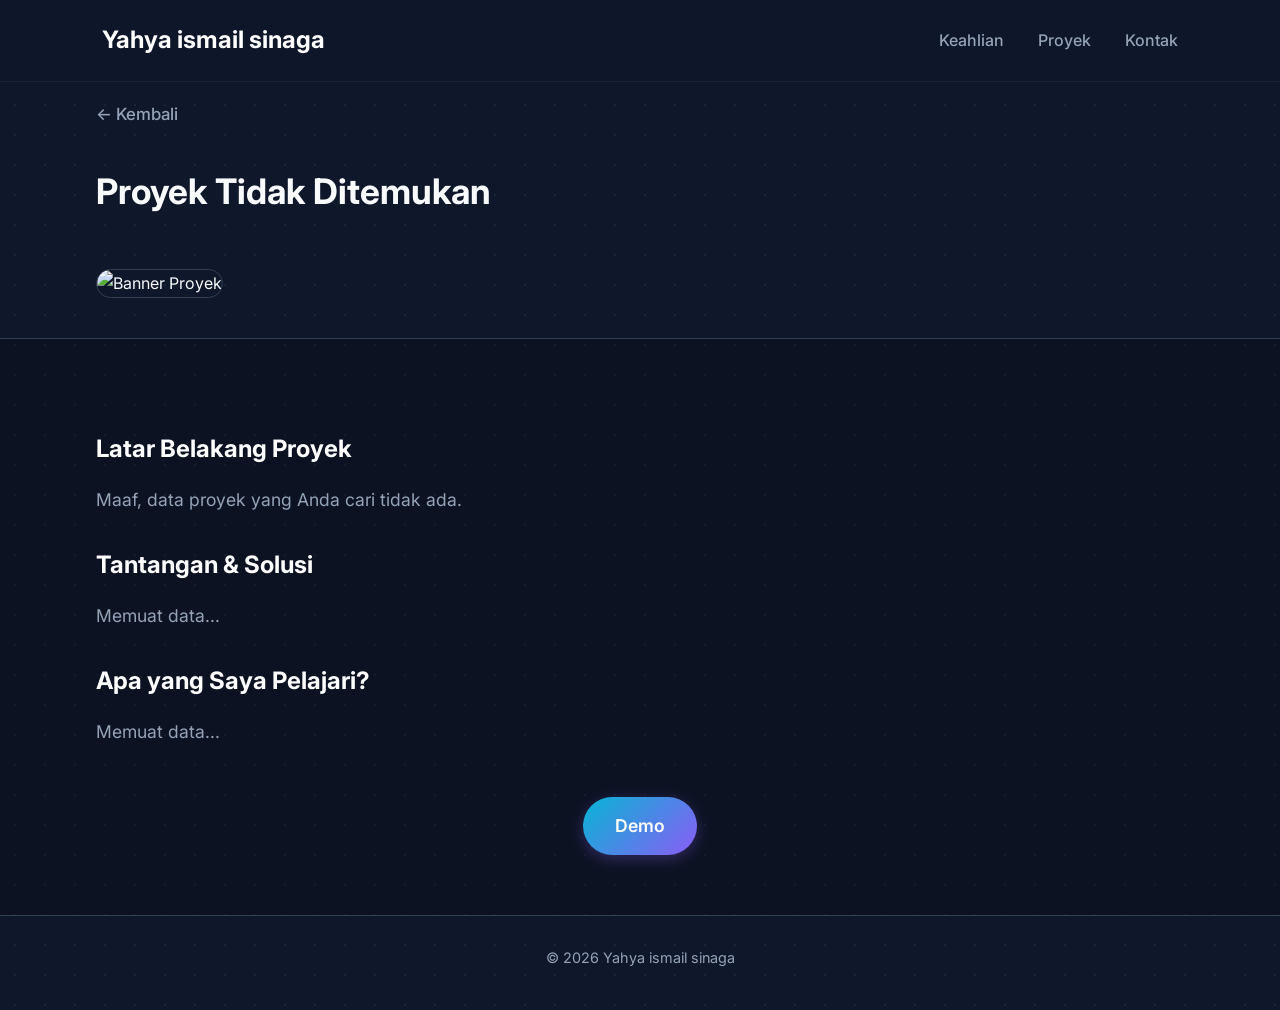
==== detail.html @ 2286684c "upload github pertamaku sebagai programer" ====
<!DOCTYPE html>
<html lang="id">
<head>
    <meta charset="UTF-8">
    <meta name="viewport" content="width=device-width, initial-scale=1.0">
    <title>Detail Proyek</title>
    <link href="https://fonts.googleapis.com/css2?family=Inter:wght@300;400;500;600;700&display=swap" rel="stylesheet">
    
    <link rel="stylesheet" type="text/css" href="https://cdn.jsdelivr.net/gh/devicons/devicon@latest/devicon.min.css" />
    <link rel="stylesheet" href="style.css">
</head>
<body>

    <nav class="navbar">
        <a href="index.html" class="logo">Yahya ismail sinaga</a>
        <div class="nav-links">
            <a href="index.html#keahlian">Keahlian</a>
            <a href="index.html#proyek">Proyek</a>
            <a href="index.html#kontak">Kontak</a>
        </div>
    </nav>

    <div class="container animate-fade" style="padding-bottom: 0;">
        <a href="index.html" class="back-link">&larr; Kembali</a>

        <div class="project-header">
            <h1 id="judul-proyek">Pembuatan 3D mesin</h1>
            <div id="badge-keahlian" class="skills-container" style="margin-bottom: 20px;">
                </div>
        </div>

        <img id="gambar-proyek" src="https://placehold.co/1200x600/f8fafc/64748b?text=Loading..." alt="Banner Proyek" class="project-banner">

        <div class="section-alternate">
            <div class="project-body"">
                <h2>Latar Belakang Proyek</h2>
                <p id="teks-latar">Memuat data...</p>

                <h2>Tantangan & Solusi</h2>
                <p id="teks-tantangan">Memuat data...</p>

                <h2>Apa yang Saya Pelajari?</h2>
                <p id="teks-pelajaran">Memuat data...</p>

                <div style="text-align: center; margin-top: 50px;">
                    <a id="demo" href="#" target="_blank" class="btn">Demo</a>
                </div>
            </div>
        </div>
    </div>

    <footer style="border-top: none; padding-top: 30px;">
        <p>&copy; 2026 Yahya ismail sinaga</p>
    </footer>

    <script src="data.js"></script>

    <script>
        const urlParams = new URLSearchParams(window.location.search);
        const proyekId = urlParams.get('id');

        if (proyekId && databaseProyek[proyekId]) {
            const data = databaseProyek[proyekId]; 

            document.getElementById('judul-proyek').innerText = data.judul;
            document.getElementById('gambar-proyek').src = data.gambar;
            document.getElementById('teks-latar').innerText = data.latar;
            document.getElementById('teks-tantangan').innerText = data.tantangan;
            document.getElementById('teks-pelajaran').innerText = data.pelajaran;
            document.getElementById('demo').href = data.link;

            let badgeHTML = "";
            data.keahlian.forEach(function(skill) {
                badgeHTML += `<span class="skill-badge">${skill}</span>`;
            });
            document.getElementById('badge-keahlian').innerHTML = badgeHTML;
            
            document.title = "Detail - " + data.judul;
        } else {
            document.getElementById('judul-proyek').innerText = "Proyek Tidak Ditemukan";
            document.getElementById('teks-latar').innerText = "Maaf, data proyek yang Anda cari tidak ada.";
        }
    </script>
</body>
</html>
---- style.css ----
:root {
    --bg-color: #0f172a;
    --text-main: #f8fafc;
    --text-muted: #94a3b8;

    --gradient-primary: linear-gradient(135deg, #06b6d4, #8b5cf6);
    --gradient-hover: linear-gradient(135deg, #0891b2, #7c3aed);

    --card-bg: rgba(30, 41, 59, 0.7);
    --card-border: #334155;
    --border-radius: 16px;
}

* {
    margin: 0;
    padding: 0;
    box-sizing: border-box;
    font-family: 'Inter', sans-serif;
    scroll-behavior: smooth;
}

html,
body {
    overflow-x: hidden;
}

html {
    scroll-padding-top: 100px;
}

body {
    background-color: var(--bg-color);
    color: var(--text-main);
    line-height: 1.7;
    -webkit-font-smoothing: antialiased;
    background-image: radial-gradient(rgba(255, 255, 255, 0.05) 1px, transparent 1px);
    background-size: 30px 30px;
    padding-top: 60px;
}

.navbar {
    position: fixed;
    top: 0;
    width: 100%;
    padding: 20px 8%;
    display: flex;
    justify-content: space-between;
    align-items: center;
    background: rgba(15, 23, 42, 0.85);
    backdrop-filter: blur(10px);
    z-index: 1000;
    border-bottom: 1px solid rgba(255, 255, 255, 0.05);
}

.navbar .logo {
    font-size: 1.5rem;
    font-weight: 700;
    color: white;
    text-decoration: none;
}

.navbar .logo span {
    color: #06b6d4;
}

.nav-links a {
    color: var(--text-muted);
    text-decoration: none;
    margin-left: 30px;
    font-weight: 500;
    transition: 0.3s;
}

.nav-links a:hover {
    color: #06b6d4;
}

@media (max-width: 768px) {
    .nav-links {
        display: none;
    }
}

.container {
    width: 85%;
    max-width: 1100px;
    margin: auto;
    padding: 40px 0;
}

@keyframes fadeInUp {
    from {
        opacity: 0;
        transform: translateY(20px);
    }
    to {
        opacity: 1;
        transform: translateY(0);
    }
}

.animate-fade {
    animation: fadeInUp 0.8s ease forwards;
}

.section-alternate {
    background-color: rgba(0, 0, 0, 0.2);
    padding: 60px 0;
    width: 100vw;
    position: relative;
    left: 50%;
    right: 50%;
    margin-left: -50vw;
    margin-right: -50vw;
    border-top: 1px solid var(--card-border);
    border-bottom: 1px solid var(--card-border);
}

.section-title {
    font-size: 2rem;
    font-weight: 700;
    margin: 80px 0 40px;
    text-align: center;
}

.btn {
    display: inline-block;
    background: var(--gradient-primary);
    color: white;
    padding: 14px 32px;
    text-decoration: none;
    border-radius: 50px;
    font-weight: 600;
    transition: all 0.3s ease;
    border: none;
    cursor: pointer;
    box-shadow: 0 4px 15px rgba(139, 92, 246, 0.3);
}

.btn:hover {
    background: var(--gradient-hover);
    transform: translateY(-3px) scale(1.02);
    box-shadow: 0 8px 25px rgba(6, 182, 212, 0.5);
}

.btn-outline {
    background: transparent;
    color: var(--text-main);
    border: 2px solid #8b5cf6;
    box-shadow: none;
}

.btn-outline:hover {
    background: var(--gradient-primary);
    border-color: transparent;
    color: white;
}

.hero {
    display: flex;
    align-items: center;
    justify-content: space-between;
    min-height: 80vh;
    gap: 40px;
}

.hero-text {
    flex: 1;
}

.hero-text h1 {
    font-size: 3.5rem;
    font-weight: 800;
    margin-bottom: 15px;
    line-height: 1.2;
}

.hero-text h1 span {
    background: var(--gradient-primary);
    -webkit-background-clip: text;
    -webkit-text-fill-color: transparent;
}

.hero-text p {
    font-size: 1.15rem;
    color: var(--text-muted);
    margin-bottom: 30px;
    max-width: 500px;
}

.hero-image img {
    width: 320px;
    height: 320px;
    border-radius: 50%;
    object-fit: cover;
    padding: 5px;
    background: var(--gradient-primary);
    box-shadow: 0 0 30px rgba(6, 182, 212, 0.4);
}

.skills-container {
    display: flex;
    flex-wrap: wrap;
    justify-content: center;
    gap: 12px;
    margin-bottom: 60px;
}

.skill-badge {
    background: rgba(255, 255, 255, 0.05);
    padding: 10px 20px;
    border-radius: 50px;
    border: 1px solid var(--card-border);
    font-size: 0.95rem;
    font-weight: 500;
    transition: all 0.3s ease;
    color: var(--text-main);
    backdrop-filter: blur(5px);
    display: inline-flex;
    align-items: center;
    gap: 8px;
}

.skill-badge:hover {
    border-color: #06b6d4;
    box-shadow: 0 0 15px rgba(6, 182, 212, 0.3);
    color: #06b6d4;
    transform: translateY(-2px);
}

.portfolio-grid {
    display: grid;
    grid-template-columns: repeat(auto-fit, minmax(320px, 1fr));
    gap: 30px;
    max-width: 1100px;
    margin: 0 auto;
}

.card {
    background-color: var(--card-bg);
    border-radius: var(--border-radius);
    overflow: hidden;
    border: 1px solid var(--card-border);
    transition: all 0.4s ease;
    display: flex;
    flex-direction: column;
    backdrop-filter: blur(10px);
}

.card:hover {
    transform: translateY(-8px);
    border-color: #8b5cf6;
    box-shadow: 0 15px 30px rgba(139, 92, 246, 0.2);
}

.card img {
    width: 100%;
    height: 220px;
    object-fit: cover;
    opacity: 0.8;
    transition: 0.3s;
}

.card:hover img {
    opacity: 1;
}

.card-content {
    padding: 25px;
    flex-grow: 1;
    display: flex;
    flex-direction: column;
}

.card-content h3 {
    font-size: 1.3rem;
    margin-bottom: 12px;
    color: white;
}

.card-content p {
    color: var(--text-muted);
    font-size: 0.95rem;
    margin-bottom: 20px;
    flex-grow: 1;
}

.back-link {
    display: inline-block;
    color: var(--text-muted);
    text-decoration: none;
    font-weight: 500;
    margin-bottom: 20px;
    font-size: 1.05rem;
    transition: all 0.3s ease;
}

.back-link:hover {
    color: #06b6d4;
    transform: translateX(-8px);
    text-shadow: 0 0 10px rgba(6, 182, 212, 0.5);
}

.project-header {
    text-align: left;
    margin-bottom: 40px;
    padding-top: 20px;
}

.project-header h1 { 
    font-size: 2.2rem; 
    line-height: 1.3; 
    margin-bottom: 15px; 
    max-width: 800px; 
    margin-left: 0;
}

.project-header .skills-container {
    justify-content: flex-start;
    gap: 8px;
    margin-bottom: 20px;
}

.project-header .skill-badge {
    font-size: 0.85rem;
    padding: 6px 14px;
    background: transparent;
    border-color: rgba(6, 182, 212, 0.4);
}

.project-banner {
    width: 100%;
    height: 400px;
    object-fit: cover;
    border-radius: var(--border-radius);
    margin-bottom: 40px;
    border: 1px solid var(--card-border);
}

.project-body {
    width: 85%; 
    max-width: 1100px; 
    margin: auto;
    font-size: 1.1rem;
    color: var(--text-muted);
}

.project-body h2 {
    color: white;
    margin: 30px 0 15px;
    font-size: 1.5rem;
}

.contact-links {
    text-align: center;
    margin-bottom: 60px;
}

.contact-links a {
    color: var(--text-muted);
    text-decoration: none;
    font-weight: 500;
    margin: 0 15px;
    transition: 0.3s;
}

.contact-links a:hover {
    color: #06b6d4;
    text-shadow: 0 0 10px rgba(6, 182, 212, 0.5);
}

footer {
    text-align: center;
    padding: 40px 0;
    border-top: 1px solid var(--card-border);
    color: var(--text-muted);
    font-size: 0.9rem;
}

@media (max-width: 768px) {
    .hero {
        flex-direction: column-reverse;
        text-align: center;
        padding-top: 40px;
    }

    .hero-text h1 {
        font-size: 2.5rem;
    }

    .hero-image img {
        width: 250px;
        height: 250px;
    }

    .project-banner {
        height: 250px;
    }

    .project-header h1 { 
        font-size: 1.7rem; 
    }

    .navbar { 
        padding: 20px 5%; 
    }
    .container, .project-body { 
        width: 90%; 
    }
    .section-alternate { 
        padding: 40px 0; 
    }
}
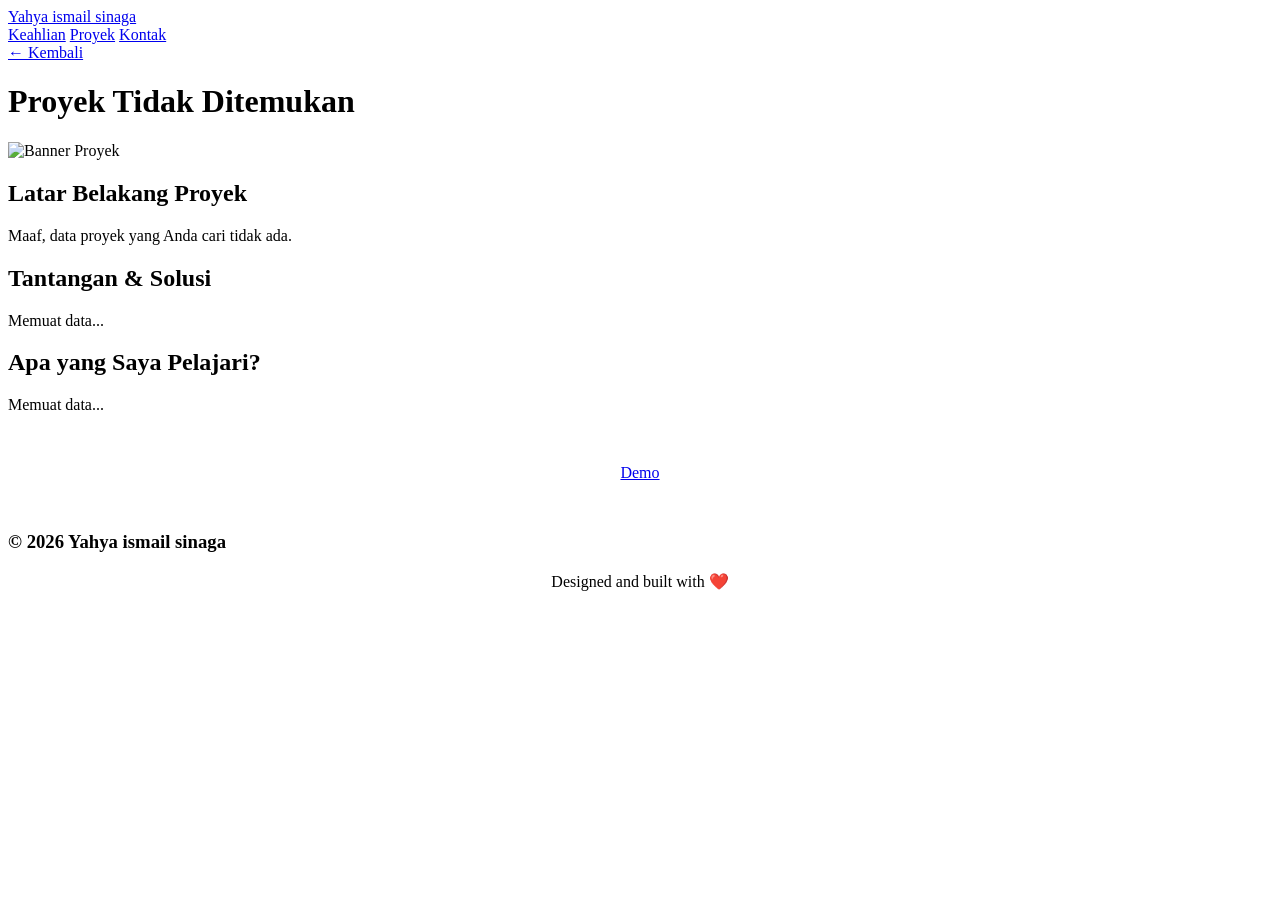
==== commit 827c7a7f: "Add files via upload" ====
--- a/detail.html
+++ b/detail.html
@@ -5,7 +5,7 @@
     <meta name="viewport" content="width=device-width, initial-scale=1.0">
     <title>Detail Proyek</title>
     <link href="https://fonts.googleapis.com/css2?family=Inter:wght@300;400;500;600;700&display=swap" rel="stylesheet">
-    
+    <link rel="icon" type="image/x-icon" href="https://i.pinimg.com/736x/9b/3e/35/9b3e3548284c4d31f1951cc7fa3f046b.jpg">
     <link rel="stylesheet" type="text/css" href="https://cdn.jsdelivr.net/gh/devicons/devicon@latest/devicon.min.css" />
     <link rel="stylesheet" href="style.css">
 </head>
@@ -24,12 +24,12 @@
         <a href="index.html" class="back-link">&larr; Kembali</a>
 
         <div class="project-header">
-            <h1 id="judul-proyek">Pembuatan 3D mesin</h1>
+            <h1 id="judul-proyek">Pembuatan sintaks</h1>
             <div id="badge-keahlian" class="skills-container" style="margin-bottom: 20px;">
                 </div>
         </div>
 
-        <img id="gambar-proyek" src="https://placehold.co/1200x600/f8fafc/64748b?text=Loading..." alt="Banner Proyek" class="project-banner">
+        <img id="gambar-proyek" src="https://i.pinimg.com/736x/d5/07/cd/d507cd4401e293cb44ec36477ea758ab.jpg" alt="Banner Proyek" class="project-banner">
 
         <div class="section-alternate">
             <div class="project-body"">
@@ -50,7 +50,8 @@
     </div>
 
     <footer style="border-top: none; padding-top: 30px;">
-        <p>&copy; 2026 Yahya ismail sinaga</p>
+        <h3>&copy; 2026 Yahya ismail sinaga</h3>
+        <p style="text-align: center;">Designed and built with ❤️</p>
     </footer>
 
     <script src="data.js"></script>
--- a/style.css
+++ b/style.css
@@ -1,413 +1,86 @@
-:root {
-    --bg-color: #0f172a;
-    --text-main: #f8fafc;
-    --text-muted: #94a3b8;
+<!DOCTYPE html>
+<html lang="id">
+<head>
+    <meta charset="UTF-8">
+    <meta name="viewport" content="width=device-width, initial-scale=1.0">
+    <title>Detail Proyek</title>
+    <link href="https://fonts.googleapis.com/css2?family=Inter:wght@300;400;500;600;700&display=swap" rel="stylesheet">
+    <link rel="icon" type="image/x-icon" href="https://i.pinimg.com/736x/9b/3e/35/9b3e3548284c4d31f1951cc7fa3f046b.jpg">
+    <link rel="stylesheet" type="text/css" href="https://cdn.jsdelivr.net/gh/devicons/devicon@latest/devicon.min.css" />
+    <link rel="stylesheet" href="style.css">
+</head>
+<body>
 
-    --gradient-primary: linear-gradient(135deg, #06b6d4, #8b5cf6);
-    --gradient-hover: linear-gradient(135deg, #0891b2, #7c3aed);
+    <nav class="navbar">
+        <a href="index.html" class="logo">Yahya ismail sinaga</a>
+        <div class="nav-links">
+            <a href="index.html#keahlian">Keahlian</a>
+            <a href="index.html#proyek">Proyek</a>
+            <a href="index.html#kontak">Kontak</a>
+        </div>
+    </nav>
 
-    --card-bg: rgba(30, 41, 59, 0.7);
-    --card-border: #334155;
-    --border-radius: 16px;
-}
+    <div class="container animate-fade" style="padding-bottom: 0;">
+        <a href="index.html" class="back-link">&larr; Kembali</a>
 
-* {
-    margin: 0;
-    padding: 0;
-    box-sizing: border-box;
-    font-family: 'Inter', sans-serif;
-    scroll-behavior: smooth;
-}
+        <div class="project-header">
+            <h1 id="judul-proyek">Pembuatan sintaks</h1>
+            <div id="badge-keahlian" class="skills-container" style="margin-bottom: 20px;">
+                </div>
+        </div>
 
-html,
-body {
-    overflow-x: hidden;
-}
+        <img id="gambar-proyek" src="https://i.pinimg.com/736x/d5/07/cd/d507cd4401e293cb44ec36477ea758ab.jpg" alt="Banner Proyek" class="project-banner">
 
-html {
-    scroll-padding-top: 100px;
-}
+        <div class="section-alternate">
+            <div class="project-body"">
+                <h2>Latar Belakang Proyek</h2>
+                <p id="teks-latar">Memuat data...</p>
 
-body {
-    background-color: var(--bg-color);
-    color: var(--text-main);
-    line-height: 1.7;
-    -webkit-font-smoothing: antialiased;
-    background-image: radial-gradient(rgba(255, 255, 255, 0.05) 1px, transparent 1px);
-    background-size: 30px 30px;
-    padding-top: 60px;
-}
+                <h2>Tantangan & Solusi</h2>
+                <p id="teks-tantangan">Memuat data...</p>
 
-.navbar {
-    position: fixed;
-    top: 0;
-    width: 100%;
-    padding: 20px 8%;
-    display: flex;
-    justify-content: space-between;
-    align-items: center;
-    background: rgba(15, 23, 42, 0.85);
-    backdrop-filter: blur(10px);
-    z-index: 1000;
-    border-bottom: 1px solid rgba(255, 255, 255, 0.05);
-}
+                <h2>Apa yang Saya Pelajari?</h2>
+                <p id="teks-pelajaran">Memuat data...</p>
 
-.navbar .logo {
-    font-size: 1.5rem;
-    font-weight: 700;
-    color: white;
-    text-decoration: none;
-}
+                <div style="text-align: center; margin-top: 50px;">
+                    <a id="demo" href="#" target="_blank" class="btn">Demo</a>
+                </div>
+            </div>
+        </div>
+    </div>
 
-.navbar .logo span {
-    color: #06b6d4;
-}
+    <footer style="border-top: none; padding-top: 30px;">
+        <h3>&copy; 2026 Yahya ismail sinaga</h3>
+        <p style="text-align: center;">Designed and built with ❤️</p>
+    </footer>
 
-.nav-links a {
-    color: var(--text-muted);
-    text-decoration: none;
-    margin-left: 30px;
-    font-weight: 500;
-    transition: 0.3s;
-}
+    <script src="data.js"></script>
 
-.nav-links a:hover {
-    color: #06b6d4;
-}
+    <script>
+        const urlParams = new URLSearchParams(window.location.search);
+        const proyekId = urlParams.get('id');
 
-@media (max-width: 768px) {
-    .nav-links {
-        display: none;
-    }
-}
+        if (proyekId && databaseProyek[proyekId]) {
+            const data = databaseProyek[proyekId]; 
 
-.container {
-    width: 85%;
-    max-width: 1100px;
-    margin: auto;
-    padding: 40px 0;
-}
+            document.getElementById('judul-proyek').innerText = data.judul;
+            document.getElementById('gambar-proyek').src = data.gambar;
+            document.getElementById('teks-latar').innerText = data.latar;
+            document.getElementById('teks-tantangan').innerText = data.tantangan;
+            document.getElementById('teks-pelajaran').innerText = data.pelajaran;
+            document.getElementById('demo').href = data.link;
 
-@keyframes fadeInUp {
-    from {
-        opacity: 0;
-        transform: translateY(20px);
-    }
-    to {
-        opacity: 1;
-        transform: translateY(0);
-    }
-}
-
-.animate-fade {
-    animation: fadeInUp 0.8s ease forwards;
-}
-
-.section-alternate {
-    background-color: rgba(0, 0, 0, 0.2);
-    padding: 60px 0;
-    width: 100vw;
-    position: relative;
-    left: 50%;
-    right: 50%;
-    margin-left: -50vw;
-    margin-right: -50vw;
-    border-top: 1px solid var(--card-border);
-    border-bottom: 1px solid var(--card-border);
-}
-
-.section-title {
-    font-size: 2rem;
-    font-weight: 700;
-    margin: 80px 0 40px;
-    text-align: center;
-}
-
-.btn {
-    display: inline-block;
-    background: var(--gradient-primary);
-    color: white;
-    padding: 14px 32px;
-    text-decoration: none;
-    border-radius: 50px;
-    font-weight: 600;
-    transition: all 0.3s ease;
-    border: none;
-    cursor: pointer;
-    box-shadow: 0 4px 15px rgba(139, 92, 246, 0.3);
-}
-
-.btn:hover {
-    background: var(--gradient-hover);
-    transform: translateY(-3px) scale(1.02);
-    box-shadow: 0 8px 25px rgba(6, 182, 212, 0.5);
-}
-
-.btn-outline {
-    background: transparent;
-    color: var(--text-main);
-    border: 2px solid #8b5cf6;
-    box-shadow: none;
-}
-
-.btn-outline:hover {
-    background: var(--gradient-primary);
-    border-color: transparent;
-    color: white;
-}
-
-.hero {
-    display: flex;
-    align-items: center;
-    justify-content: space-between;
-    min-height: 80vh;
-    gap: 40px;
-}
-
-.hero-text {
-    flex: 1;
-}
-
-.hero-text h1 {
-    font-size: 3.5rem;
-    font-weight: 800;
-    margin-bottom: 15px;
-    line-height: 1.2;
-}
-
-.hero-text h1 span {
-    background: var(--gradient-primary);
-    -webkit-background-clip: text;
-    -webkit-text-fill-color: transparent;
-}
-
-.hero-text p {
-    font-size: 1.15rem;
-    color: var(--text-muted);
-    margin-bottom: 30px;
-    max-width: 500px;
-}
-
-.hero-image img {
-    width: 320px;
-    height: 320px;
-    border-radius: 50%;
-    object-fit: cover;
-    padding: 5px;
-    background: var(--gradient-primary);
-    box-shadow: 0 0 30px rgba(6, 182, 212, 0.4);
-}
-
-.skills-container {
-    display: flex;
-    flex-wrap: wrap;
-    justify-content: center;
-    gap: 12px;
-    margin-bottom: 60px;
-}
-
-.skill-badge {
-    background: rgba(255, 255, 255, 0.05);
-    padding: 10px 20px;
-    border-radius: 50px;
-    border: 1px solid var(--card-border);
-    font-size: 0.95rem;
-    font-weight: 500;
-    transition: all 0.3s ease;
-    color: var(--text-main);
-    backdrop-filter: blur(5px);
-    display: inline-flex;
-    align-items: center;
-    gap: 8px;
-}
-
-.skill-badge:hover {
-    border-color: #06b6d4;
-    box-shadow: 0 0 15px rgba(6, 182, 212, 0.3);
-    color: #06b6d4;
-    transform: translateY(-2px);
-}
-
-.portfolio-grid {
-    display: grid;
-    grid-template-columns: repeat(auto-fit, minmax(320px, 1fr));
-    gap: 30px;
-    max-width: 1100px;
-    margin: 0 auto;
-}
-
-.card {
-    background-color: var(--card-bg);
-    border-radius: var(--border-radius);
-    overflow: hidden;
-    border: 1px solid var(--card-border);
-    transition: all 0.4s ease;
-    display: flex;
-    flex-direction: column;
-    backdrop-filter: blur(10px);
-}
-
-.card:hover {
-    transform: translateY(-8px);
-    border-color: #8b5cf6;
-    box-shadow: 0 15px 30px rgba(139, 92, 246, 0.2);
-}
-
-.card img {
-    width: 100%;
-    height: 220px;
-    object-fit: cover;
-    opacity: 0.8;
-    transition: 0.3s;
-}
-
-.card:hover img {
-    opacity: 1;
-}
-
-.card-content {
-    padding: 25px;
-    flex-grow: 1;
-    display: flex;
-    flex-direction: column;
-}
-
-.card-content h3 {
-    font-size: 1.3rem;
-    margin-bottom: 12px;
-    color: white;
-}
-
-.card-content p {
-    color: var(--text-muted);
-    font-size: 0.95rem;
-    margin-bottom: 20px;
-    flex-grow: 1;
-}
-
-.back-link {
-    display: inline-block;
-    color: var(--text-muted);
-    text-decoration: none;
-    font-weight: 500;
-    margin-bottom: 20px;
-    font-size: 1.05rem;
-    transition: all 0.3s ease;
-}
-
-.back-link:hover {
-    color: #06b6d4;
-    transform: translateX(-8px);
-    text-shadow: 0 0 10px rgba(6, 182, 212, 0.5);
-}
-
-.project-header {
-    text-align: left;
-    margin-bottom: 40px;
-    padding-top: 20px;
-}
-
-.project-header h1 { 
-    font-size: 2.2rem; 
-    line-height: 1.3; 
-    margin-bottom: 15px; 
-    max-width: 800px; 
-    margin-left: 0;
-}
-
-.project-header .skills-container {
-    justify-content: flex-start;
-    gap: 8px;
-    margin-bottom: 20px;
-}
-
-.project-header .skill-badge {
-    font-size: 0.85rem;
-    padding: 6px 14px;
-    background: transparent;
-    border-color: rgba(6, 182, 212, 0.4);
-}
-
-.project-banner {
-    width: 100%;
-    height: 400px;
-    object-fit: cover;
-    border-radius: var(--border-radius);
-    margin-bottom: 40px;
-    border: 1px solid var(--card-border);
-}
-
-.project-body {
-    width: 85%; 
-    max-width: 1100px; 
-    margin: auto;
-    font-size: 1.1rem;
-    color: var(--text-muted);
-}
-
-.project-body h2 {
-    color: white;
-    margin: 30px 0 15px;
-    font-size: 1.5rem;
-}
-
-.contact-links {
-    text-align: center;
-    margin-bottom: 60px;
-}
-
-.contact-links a {
-    color: var(--text-muted);
-    text-decoration: none;
-    font-weight: 500;
-    margin: 0 15px;
-    transition: 0.3s;
-}
-
-.contact-links a:hover {
-    color: #06b6d4;
-    text-shadow: 0 0 10px rgba(6, 182, 212, 0.5);
-}
-
-footer {
-    text-align: center;
-    padding: 40px 0;
-    border-top: 1px solid var(--card-border);
-    color: var(--text-muted);
-    font-size: 0.9rem;
-}
-
-@media (max-width: 768px) {
-    .hero {
-        flex-direction: column-reverse;
-        text-align: center;
-        padding-top: 40px;
-    }
-
-    .hero-text h1 {
-        font-size: 2.5rem;
-    }
-
-    .hero-image img {
-        width: 250px;
-        height: 250px;
-    }
-
-    .project-banner {
-        height: 250px;
-    }
-
-    .project-header h1 { 
-        font-size: 1.7rem; 
-    }
-
-    .navbar { 
-        padding: 20px 5%; 
-    }
-    .container, .project-body { 
-        width: 90%; 
-    }
-    .section-alternate { 
-        padding: 40px 0; 
-    }
-}+            let badgeHTML = "";
+            data.keahlian.forEach(function(skill) {
+                badgeHTML += `<span class="skill-badge">${skill}</span>`;
+            });
+            document.getElementById('badge-keahlian').innerHTML = badgeHTML;
+            
+            document.title = "Detail - " + data.judul;
+        } else {
+            document.getElementById('judul-proyek').innerText = "Proyek Tidak Ditemukan";
+            document.getElementById('teks-latar').innerText = "Maaf, data proyek yang Anda cari tidak ada.";
+        }
+    </script>
+</body>
+</html>
